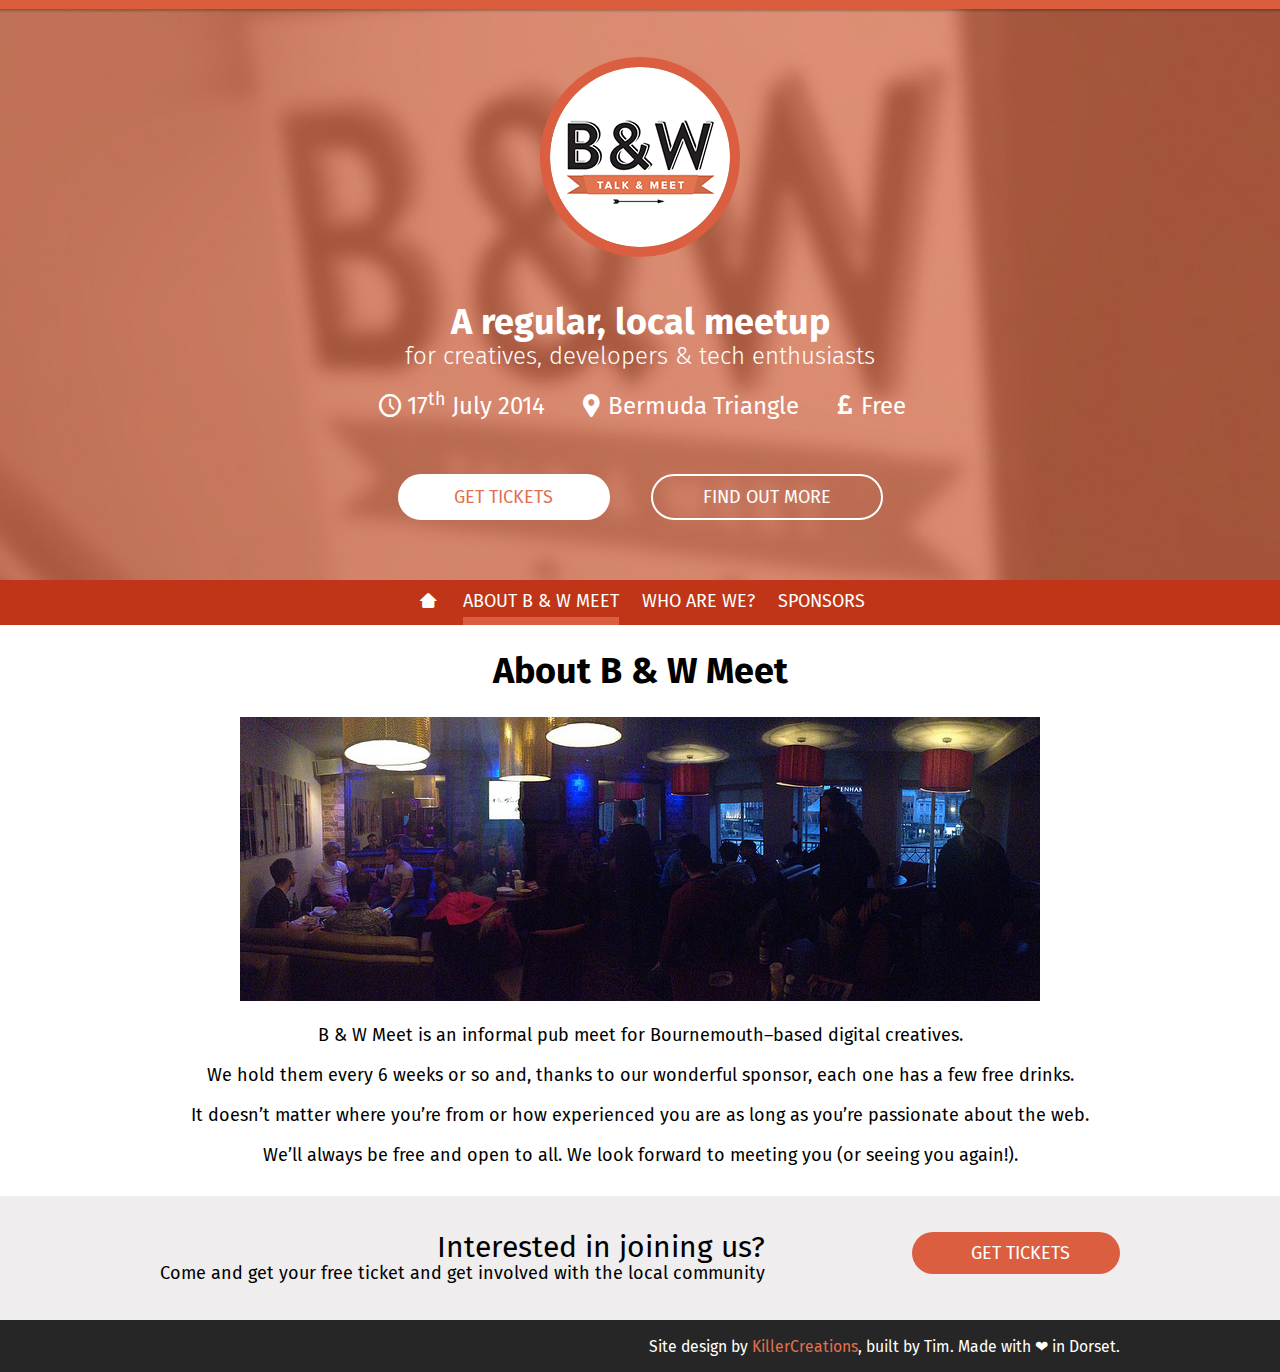
==== index.html @ 6f9f9572 "Added charset to htaccess, removed meta" ====
<!doctype html>
<html>
    <head>
        <title>B &amp; W Meet</title>
        <link href='http://fonts.googleapis.com/css?family=Fira+Sans:400,700,400italic,300' rel='stylesheet' type='text/css'>
        <link rel="stylesheet" href="/css/bwmeet-embedded.css" media="screen">
        <link rel="stylesheet" href="/css/normalize.min.css" media="screen">
        <link rel="stylesheet" href="/css/master.css" media="screen">
        <meta name="viewport" content="width=device-width">
    </head>
    <body>
        <header id="top">
            <img src="images/logo.png" alt="The B &amp; W Meet logo" class="logo circle" width="180" height="180">
            <p class="strapline">
                <em>A regular, local meetup</em>
                for creatives, developers &amp; tech enthusiasts
            </p>
            <div class="information">
                <p class="left"><a href="event.ics" download><i class="icon-clock"></i>17<sup>th</sup> July 2014</a></p>
                <p class="middle"><a href="https://www.google.co.uk/maps/place/Bermuda+Triangle/@50.723962,-1.953475,17z/data=!3m1!4b1!4m2!3m1!1s0x4873a135131b9d3f:0xcc4fcd31e89a6c5"><i class="icon-location"></i>Bermuda Triangle</a></p>
                <p class="right"><i class="icon-pound"></i>Free</p>
            </div>
            <a href="#" class="cta-primary">Get tickets</a>
            <a href="#" class="cta-secondary">Find out more</a>
        </header>
        <nav id="site-nav">
            <ul class="constrained">
                <li><a href="#top" class="exempt"><i class="icon-home"></i></a></li>
                <li><a class="active" href="index.html">About B &amp; W Meet</a></li>
                <li><a href="about.html">Who are we?</a></li>
                <li><a href="sponsors.html">Sponsors</a></li>
            </ul>
        </nav>
        <article class="constrained center">
            <h1>About B &amp; W Meet</h1>
            <img src="/images/promo.jpg" alt="" />
            <p>B &amp; W Meet is an informal pub meet for Bournemouth&ndash;based digital creatives.</p>
            <p>We hold them every 6 weeks or so and, thanks to our wonderful sponsor, each one has a few free drinks.</p>
            <p>It doesn’t matter where you’re from or how experienced you are as long as you’re passionate about the web.</p>
            <p>We’ll always be free and open to all. We look forward to meeting you (or seeing you again!).</p>
        </article>
        <div class="join-us cf">
            <div class="constrained">
                <div>
                    <h3>Interested in joining us?</h3>
                    <p>Come and get your free ticket and get involved with the local community</p>
                </div>
                <a href="#" class="cta-tertiary">Get tickets</a>
            </div>
        </div>
        <footer>
            <p class="constrained">Site design by <a href="http://killercreations.co.uk/">KillerCreations</a>, built by Tim. Made with ❤ in Dorset.
        </footer>
        <script src="navigation.js"></script>
    </body>
</html>
---- css/bwmeet-embedded.css ----
@font-face {
  font-family: 'bwmeet';
  src: url('../font/bwmeet.eot?80581303');
  src: url('../font/bwmeet.eot?80581303#iefix') format('embedded-opentype'),
       url('../font/bwmeet.svg?80581303#bwmeet') format('svg');
  font-weight: normal;
  font-style: normal;
}
@font-face {
  font-family: 'bwmeet';
  src: url('[data-uri]') format('woff'),
       url('[data-uri]') format('truetype');
}
/* Chrome hack: SVG is rendered more smooth in Windozze. 100% magic, uncomment if you need it. */
/* Note, that will break hinting! In other OS-es font will be not as sharp as it could be */
/*
@media screen and (-webkit-min-device-pixel-ratio:0) {
  @font-face {
    font-family: 'bwmeet';
    src: url('../font/bwmeet.svg?80581303#bwmeet') format('svg');
  }
}
*/

 [class^="icon-"]:before, [class*=" icon-"]:before {
  font-family: "bwmeet";
  font-style: normal;
  font-weight: normal;
  speak: none;

  display: inline-block;
  text-decoration: inherit;
  width: 1em;
  margin-right: .2em;
  text-align: center;
  /* opacity: .8; */

  /* For safety - reset parent styles, that can break glyph codes*/
  font-variant: normal;
  text-transform: none;

  /* fix buttons height, for twitter bootstrap */
  line-height: 1em;

  /* Animation center compensation - margins should be symmetric */
  /* remove if not needed */
  margin-left: .2em;

  /* you can be more comfortable with increased icons size */
  /* font-size: 120%; */

  /* Uncomment for 3D effect */
  /* text-shadow: 1px 1px 1px rgba(127, 127, 127, 0.3); */
}
.icon-location:before { content: '\e800'; } /* '' */
.icon-twitter:before { content: '\e801'; } /* '' */
.icon-pound:before { content: '\e802'; } /* '' */
.icon-clock:before { content: '\e803'; } /* '' */
.icon-home:before { content: '\e804'; } /* '' */
---- css/master.css ----
body {
    font: 1.125em 'Fira Sans', sans-serif;
}

h3 {
    margin: 0;
    line-height: 1;
    font-size: 1.666666667em;
    font-weight: 400;
}

a {
    color: inherit;
    text-decoration: none;
}

img {
    max-width: 100%;
}

nav {
    background-color: rgb(192, 53, 23);
    color: #fff;
    text-align: center;
    text-transform: uppercase;
    position: -webkit-sticky;
    position: -moz-sticky;
    position: -ms-sticky;
    position: sticky;
    top: 0;
}

nav ul {
    list-style: none;
    margin: 0;
    padding: 0;
}

nav li {
    display: inline-block;
    margin-left: 1em;
}

nav li:first-child {
    margin-left: 0;
}

nav a {
    padding: 10px 0 5px;
    display: inline-block;
}

nav .active,
nav a:hover {
    border-bottom: 8px solid rgb(218, 94, 63);
    cursor: pointer;
}

header:before {
    content: '';
    background-color: rgb(218,94,62);
    display: block;
    height: 9px;
    box-shadow: 0 0 2px 2px rgba(0, 0, 0, 0.25);
}

header {
    color: #fff;
    text-align: center;
    background: #b45c43 url(/images/background.jpg) 50% 50% no-repeat;
    background-size: cover;
}

article a {
    color: #e3744f;
    font-weight: 700;
}

/* ====== media ====== */
.media {
    margin:10px;
}

.media, .body {
    overflow:hidden;
}

.media .image {
    float:left;
    margin-right: 37px;
}

.media .image img {
    display: block;
}

.media .imageRight {
    float:right;
    margin-left: 37px;
}

.circle {
    border: 10px solid rgb(218, 94, 63);
    border-radius: 150px;
}

.logo {
    margin: 2.666666667em 0 1em;
}

.strapline {
    font-size: 1.333333333em;
    font-weight: 300;
    line-height: 1;
}

.strapline em {
    font-size: 1.5em;
    font-weight: 700;
    font-style: normal;
    display: block;
    margin-bottom: 0.1em;
}

footer {
    background-color: rgb(38,38,38);
    color: #fff;
    font-size: .875em;
    padding: 1px 0;
    text-align: right;
}

footer a {
    color: rgb(225,113,80);
}

.constrained {
    max-width: 95%;
    margin-left: auto;
    margin-right: auto;
}

@media screen and (min-width: 60rem) {
    .constrained {
        max-width: 60rem;
        margin-left: auto;
        margin-right: auto;
    }
}

.center {
    text-align: center;
}

/* buttons */

a[class^="cta-"] {
    display: inline-block;
    text-decoration: none;
    text-transform: uppercase;
    padding: 10px 50px;
    border-radius: 30px;
    min-width: 6em;
}

a[class^="cta-"]:hover {
    text-decoration: underline;
}

.cta-primary {
    color: #e17150;
    background-color: #fff;
    border: 2px solid #fff;
}

.cta-secondary {
    border: 2px solid #fff;
    padding-top: 8px;
    padding-bottom: 8px;
}

.cta-tertiary {
    color: #fff;
    background-color: rgb(218, 94, 63);
    display: inline-block;
}

.bio {
    text-align: left;
    margin: 30px 0;
}

@media only screen and (min-width: 25em) {
    .bio + .bio.media {
        text-align: right;
    }
}

@media only screen and (max-width: 25em) {
    .bio .image, .bio .imageRight {
        float: none;
        margin: 0;
        text-align: center;
    }
}

.twitter-link {
    color: #e3744f;
}

.twitter-link:before {
    content: '\e801';
    font-family: bwmeet;
    margin-right: 0.5em;
}

.information p {
    display: inline-block;
    margin-right: 1em;
    margin-top: 0;
    font-size: 1.333333333em;
}

.information p:last-child {
    margin-right: 0;
}

.join-us {
    padding: 2em 0;
    margin-top: 30px;
    background-color: rgb(239, 237, 237);
    text-align: right;
}

.join-us > div > div {
    float: left;
    margin-right: 50px;
}

.join-us p {
    margin: 0;
}

.join-us .cta-tertiary {
    float: right;
}

@media only screen and (max-width: 860px) {
    .join-us {
        text-align: left;
    }

    .join-us > div > div {
        float: none;
        margin-right: 0;
    }
    .join-us .cta-tertiary {
        float: none;
        margin: 1em 0 0;
    }
}

.sponsor {
    margin: 2em auto;
    max-width: 14.6875em;
    font-size: .777777778em;
}

header a[class^="cta-"] {
    margin: 1.67em 1em 3.33em;
}

@media screen and (max-width: 520px) {
    header a[class^="cta-"] {
        margin: 0.5em 1em;
    }

    header a[class^="cta-"] + a[class^="cta-"] {
        margin: 0.5em 1em 1em;
    }
}

.cf:before,
.cf:after {
    content: "";
    display: table;
}

.cf:after {
    clear: both;
}
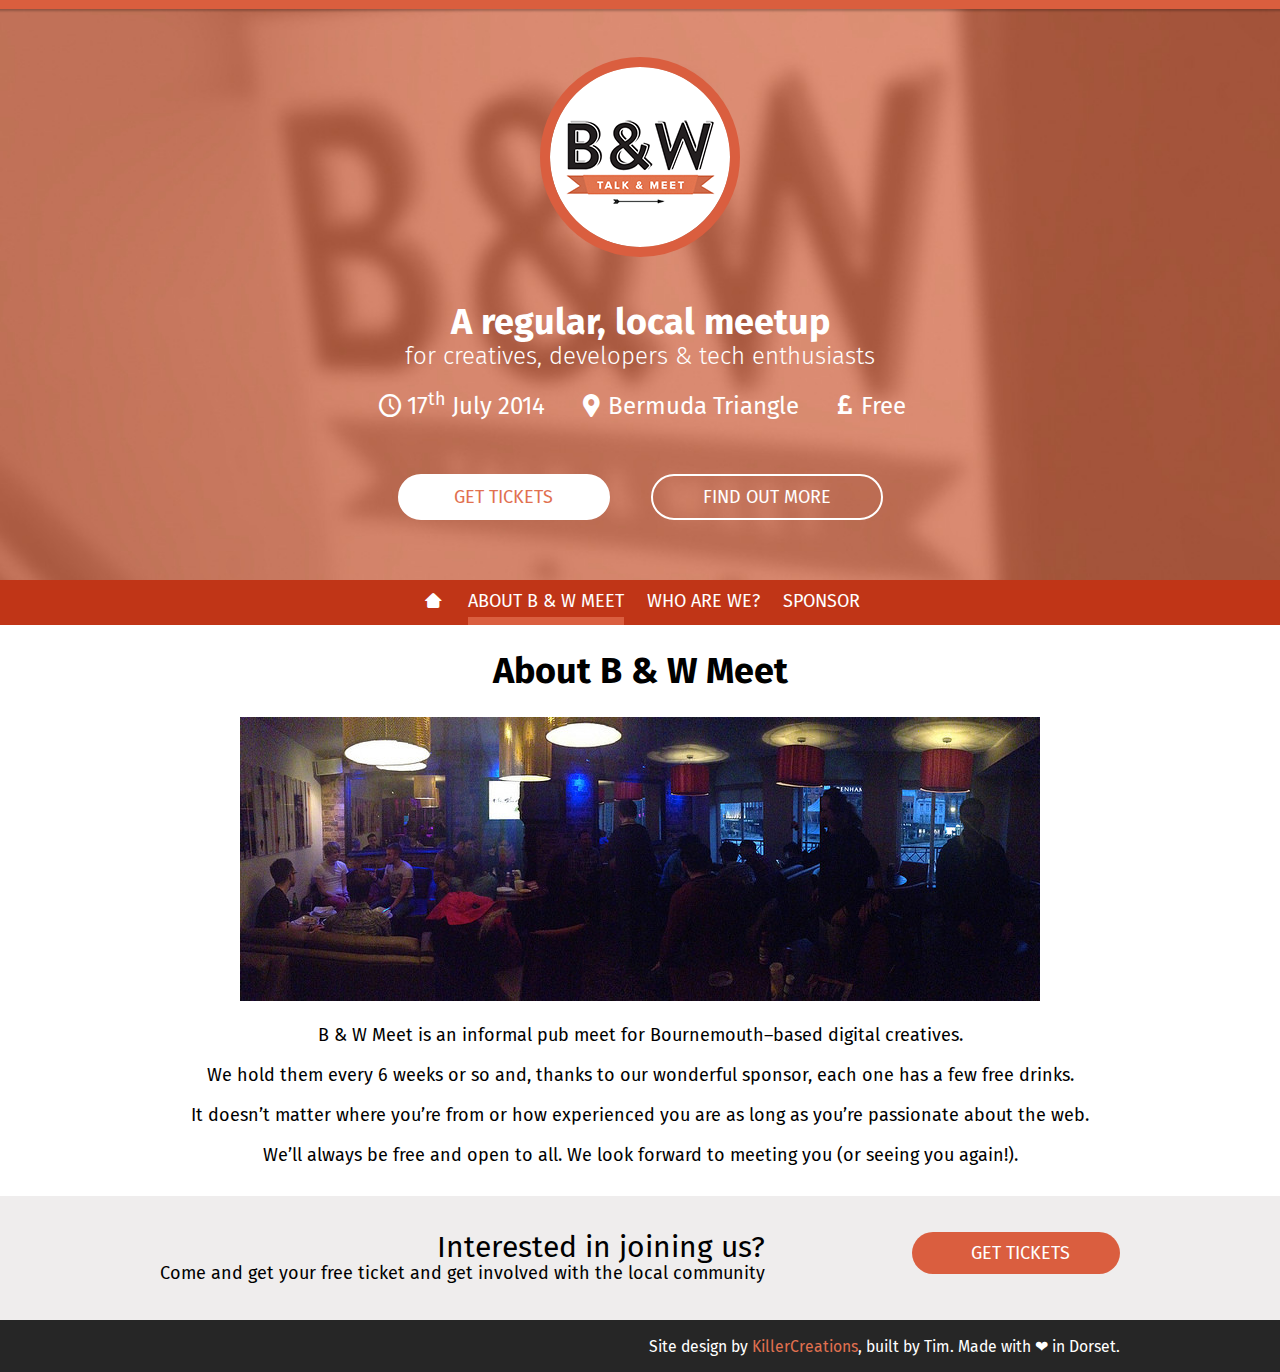
==== commit 1df1c96c: "Responsive fixes and removed ajax loading" ====
--- a/index.html
+++ b/index.html
@@ -26,18 +26,56 @@
         <nav id="site-nav">
             <ul class="constrained">
                 <li><a href="#top" class="exempt"><i class="icon-home"></i></a></li>
-                <li><a class="active" href="index.html">About B &amp; W Meet</a></li>
-                <li><a href="about.html">Who are we?</a></li>
-                <li><a href="sponsors.html">Sponsors</a></li>
+                <li><a class="active" href="index.html">About <span class="hide-mobile">B &amp; W Meet</span></a></li>
+                <li><a href="about.html">Who<span class="hide-mobile"> are we</span>?</a></li>
+                <li><a href="sponsors.html">Sponsor</a></li>
             </ul>
         </nav>
-        <article class="constrained center">
+        <article class="constrained center index">
             <h1>About B &amp; W Meet</h1>
             <img src="/images/promo.jpg" alt="" />
             <p>B &amp; W Meet is an informal pub meet for Bournemouth&ndash;based digital creatives.</p>
             <p>We hold them every 6 weeks or so and, thanks to our wonderful sponsor, each one has a few free drinks.</p>
             <p>It doesn’t matter where you’re from or how experienced you are as long as you’re passionate about the web.</p>
             <p>We’ll always be free and open to all. We look forward to meeting you (or seeing you again!).</p>
+        </article>
+        <article class="constrained center about" style="display: none;">
+            <h1>Who we are</h1>
+            <p>We love building for the web and we love meeting people&mdash;that's why B &amp; W Meet is a thing.</p>
+            <div class="bio media">
+                <div class="image">
+                    <img src="/images/sean.jpg" alt="Image of Sean">
+                </div>
+                <div class="body">
+                    <h2>Sean Tracey</h2>
+                    <p>Hello, I'm a Creative Technologist working for a (lovely) company called Redweb. Alongside that I make quite a lot of little personal projects (most never get finished, but some find a form elsewhere) and I occasionally write articles for Linux User and Developer Magazine. Did I mention that I play Bagpipes? I play Bagpipes.</p>
+                    <p><a href="https://twitter.com/seanmtracey" class="twitter-link">seanmtracey</a></p>
+                </div>
+            </div>
+            <div class="bio media">
+                <div class="imageRight">
+                    <img src="/images/tim.jpg" alt="Image of Tim">
+                </div>
+                <div class="body">
+                    <h2>Tim Stone</h2>
+                    <p>Hey, I'm a front end developer at Redweb which means I get to make and break sites. I write tutorials for Web Designer magazine which usually focus on JavaScript things. I like reading and listening.</p>
+                    <p><a href="https://twitter.com/timofetimo" class="twitter-link">timofetimo</a></p>
+                </div>
+            </div>
+            <section class="why">
+                <h2>Why?</h2>
+                <p>
+                    Back in our student days we'd often meet at the pub and talk about the web but wished that others would join us. Soon after the death of Steve Jobs we decided that we should be proactive; and so we made B &amp; W Meet.
+                </p>
+            </section>
+        </article>
+        <article class="constrained center sponsors" style="display: none;">
+            <h1>Our sponsors</h1>
+            <p>We wouldn't be able to run a great event without our wonderful sponsor.</p>
+            <div class="sponsor">
+                <img src="images/campaign-monitor.png" class="circle">
+                <p><a href="https://www.campaignmonitor.com/">Campaign Monitor</a> makes it easy to attract new subscribers, send them beautiful email newsletters and see stunning reports on the results. <em>They're also tremendously nice people.</em></p>
+            </div>
         </article>
         <div class="join-us cf">
             <div class="constrained">
--- a/css/master.css
+++ b/css/master.css
@@ -56,6 +56,12 @@
     cursor: pointer;
 }
 
+@media only screen and (max-width: 28.75em) {
+    .hide-mobile {
+        display: none;
+    }
+}
+
 header:before {
     content: '';
     background-color: rgb(218,94,62);
@@ -190,16 +196,29 @@
     margin: 30px 0;
 }
 
-@media only screen and (min-width: 25em) {
+@media only screen and (min-width: 35em) {
     .bio + .bio.media {
         text-align: right;
     }
 }
 
-@media only screen and (max-width: 25em) {
-    .bio .image, .bio .imageRight {
+@media only screen and (max-width: 35em) {
+    .bio .image,
+    .bio .imageRight {
         float: none;
         margin: 0;
+        text-align: center;
+    }
+
+    .bio .image img {
+        display: inline;
+    }
+
+    .why {
+        text-align: left;
+    }
+
+    .center h2 {
         text-align: center;
     }
 }
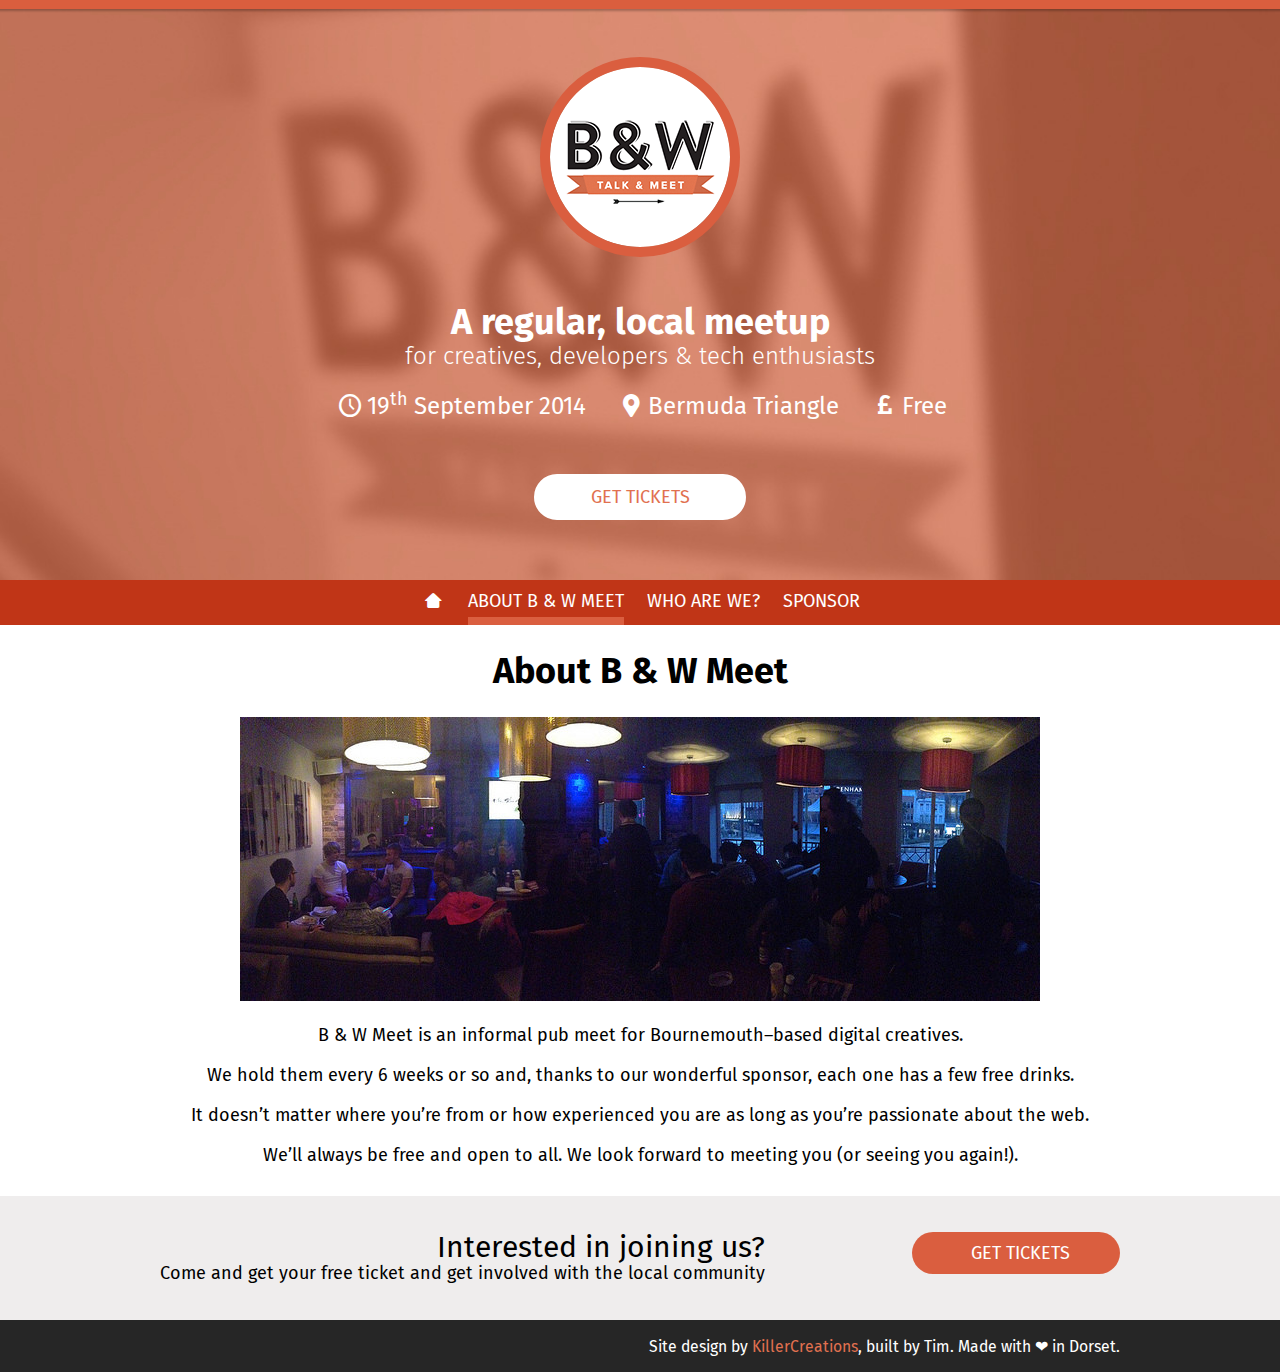
==== commit 713a13aa: "updated event info" ====
--- a/index.html
+++ b/index.html
@@ -6,7 +6,7 @@
         <link rel="stylesheet" href="/css/bwmeet-embedded.css" media="screen">
         <link rel="stylesheet" href="/css/normalize.min.css" media="screen">
         <link rel="stylesheet" href="/css/master.css" media="screen">
-        <meta name="viewport" content="width=device-width">
+        <meta name="viewport" content="width=device-width,initial-scale=1">
     </head>
     <body>
         <header id="top">
@@ -16,12 +16,12 @@
                 for creatives, developers &amp; tech enthusiasts
             </p>
             <div class="information">
-                <p class="left"><a href="event.ics" download><i class="icon-clock"></i>17<sup>th</sup> July 2014</a></p>
+                <p class="left"><a href="event.ics" download><i class="icon-clock"></i>19<sup>th</sup> September 2014</a></p>
                 <p class="middle"><a href="https://www.google.co.uk/maps/place/Bermuda+Triangle/@50.723962,-1.953475,17z/data=!3m1!4b1!4m2!3m1!1s0x4873a135131b9d3f:0xcc4fcd31e89a6c5"><i class="icon-location"></i>Bermuda Triangle</a></p>
                 <p class="right"><i class="icon-pound"></i>Free</p>
             </div>
-            <a href="#" class="cta-primary">Get tickets</a>
-            <a href="#" class="cta-secondary">Find out more</a>
+            <a href="http://bwmeet15.eventbrite.co.uk" class="cta-primary">Get tickets</a>
+            <!-- <a href="#" class="cta-secondary">Find out more</a> -->
         </header>
         <nav id="site-nav">
             <ul class="constrained">
@@ -83,7 +83,7 @@
                     <h3>Interested in joining us?</h3>
                     <p>Come and get your free ticket and get involved with the local community</p>
                 </div>
-                <a href="#" class="cta-tertiary">Get tickets</a>
+                <a href="http://bwmeet15.eventbrite.co.uk" class="cta-tertiary">Get tickets</a>
             </div>
         </div>
         <footer>
--- a/css/master.css
+++ b/css/master.css
@@ -146,11 +146,9 @@
     margin-right: auto;
 }
 
-@media screen and (min-width: 60rem) {
+@media screen and (min-width: 60em) {
     .constrained {
         max-width: 60rem;
-        margin-left: auto;
-        margin-right: auto;
     }
 }
 
@@ -194,6 +192,12 @@
 .bio {
     text-align: left;
     margin: 30px 0;
+}
+
+@media only screen and (min-width: 35em) and (max-width: 42em) {
+    .bio h2 {
+        margin-top: 0;
+    }
 }
 
 @media only screen and (min-width: 35em) {
@@ -264,7 +268,7 @@
     float: right;
 }
 
-@media only screen and (max-width: 860px) {
+@media only screen and (max-width: 53.75em) {
     .join-us {
         text-align: left;
     }
@@ -289,7 +293,7 @@
     margin: 1.67em 1em 3.33em;
 }
 
-@media screen and (max-width: 520px) {
+@media screen and (max-width: 32.5em) {
     header a[class^="cta-"] {
         margin: 0.5em 1em;
     }
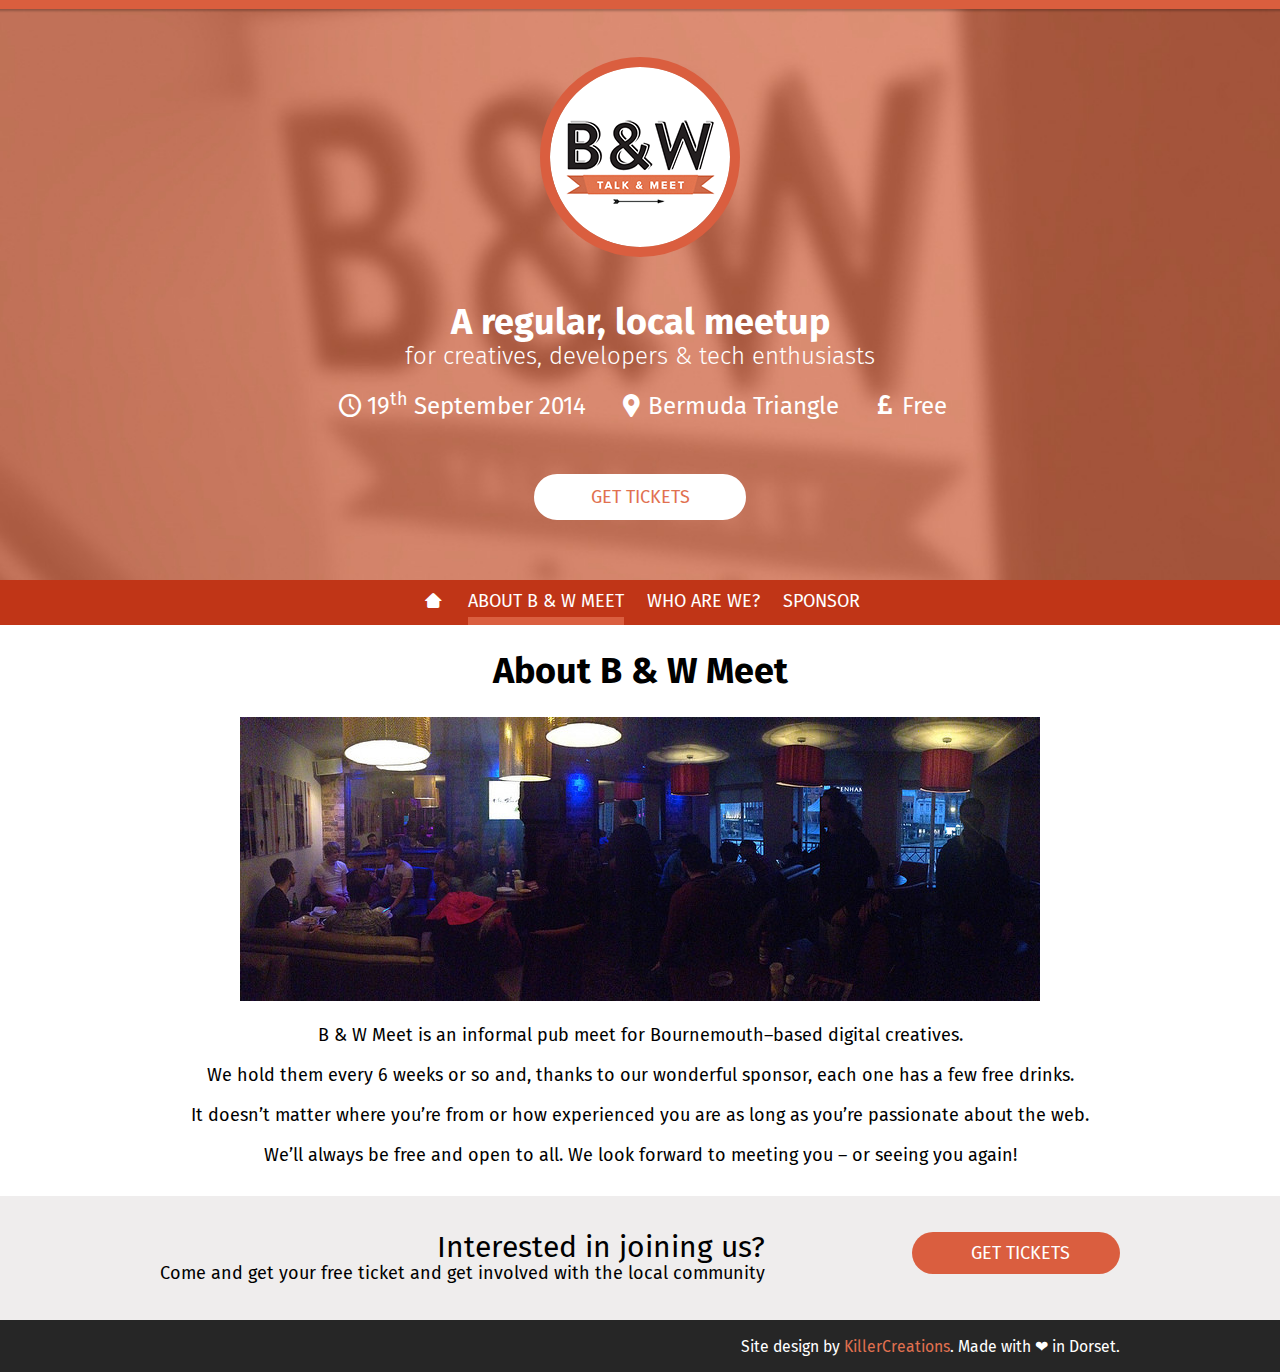
==== commit 527d9f3f: "late night fixes inc. scrolling to nav" ====
--- a/index.html
+++ b/index.html
@@ -7,6 +7,7 @@
         <link rel="stylesheet" href="/css/normalize.min.css" media="screen">
         <link rel="stylesheet" href="/css/master.css" media="screen">
         <meta name="viewport" content="width=device-width,initial-scale=1">
+        <meta charset="utf-8">
     </head>
     <body>
         <header id="top">
@@ -37,7 +38,7 @@
             <p>B &amp; W Meet is an informal pub meet for Bournemouth&ndash;based digital creatives.</p>
             <p>We hold them every 6 weeks or so and, thanks to our wonderful sponsor, each one has a few free drinks.</p>
             <p>It doesn’t matter where you’re from or how experienced you are as long as you’re passionate about the web.</p>
-            <p>We’ll always be free and open to all. We look forward to meeting you (or seeing you again!).</p>
+            <p>We’ll always be free and open to all. We look forward to meeting you &ndash; or seeing you again!</p>
         </article>
         <article class="constrained center about" style="display: none;">
             <h1>Who we are</h1>
@@ -87,7 +88,7 @@
             </div>
         </div>
         <footer>
-            <p class="constrained">Site design by <a href="http://killercreations.co.uk/">KillerCreations</a>, built by Tim. Made with ❤ in Dorset.
+            <p class="constrained">Site design by <a href="http://killercreations.co.uk/">KillerCreations</a>. Made with ❤ in Dorset.
         </footer>
         <script src="navigation.js"></script>
     </body>
--- a/css/master.css
+++ b/css/master.css
@@ -128,6 +128,16 @@
     margin-bottom: 0.1em;
 }
 
+@media only screen and (max-width: 30em) {
+    .logo {
+        margin-bottom: 0;
+    }
+
+    .strapline {
+        line-height: 1.2;
+    }
+}
+
 footer {
     background-color: rgb(38,38,38);
     color: #fff;
@@ -140,6 +150,12 @@
     color: rgb(225,113,80);
 }
 
+@media only screen and (max-width: 30em) {
+    footer {
+        text-align: left;
+    }
+}
+
 .constrained {
     max-width: 95%;
     margin-left: auto;
@@ -298,7 +314,7 @@
         margin: 0.5em 1em;
     }
 
-    header a[class^="cta-"] + a[class^="cta-"] {
+    header a[class^="cta-"]:last-of-type {
         margin: 0.5em 1em 1em;
     }
 }
